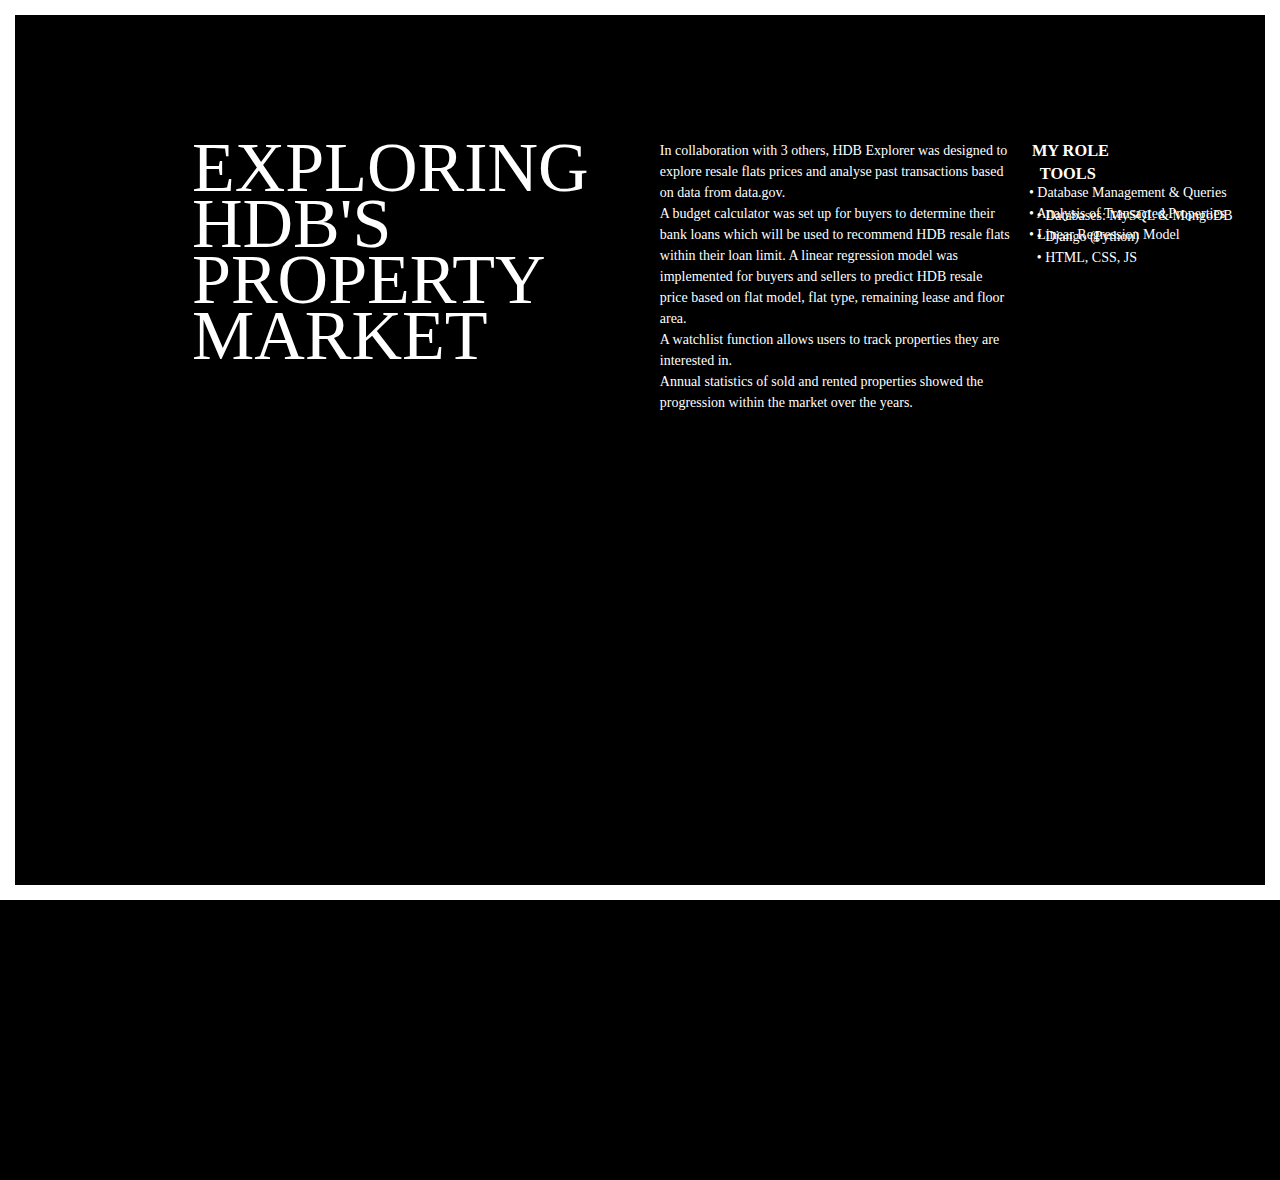
==== hdb-explorer.html @ de571469 "first project" ====
<html class="en" lang="en">

<head>
    <meta charset="utf-8">
    <title>Web Projects | HDB Explorer</title>
    <link rel="stylesheet" type="text/css" href="css/article.css" />
    <!-- <link href="//db.onlinewebfonts.com/c/63467b9cbd4a4d7eafb5e64946ecaa18?family=Maison+Neue" rel="stylesheet"
        type="text/css" />
    <link href="//db.onlinewebfonts.com/c/72c6d6dde263ab535d48874154051fd5?family=Bodoni" rel="stylesheet"
        type="text/css" /> -->
</head>

<body style="pointer-events: all;">
    <!-- <div> -->
    <div>
        <div class="border border--top"></div>
        <div class="border border--right"></div>
        <div class="border border--bottom"></div>
        <div class="border border--left"></div>
    </div>
    <div id="main-container">
        <section class="project">
            <div class="slider__slide" style="visibility: inherit; opacity: 1;">
                <div class="slide__content project__description">
                    <div class="slide__title" style="color:;">Exploring HDB's Property Market</div>

                    <div class="slide__text  slide__text--description ">

                        <div class="slide__description slide__text__column">In collaboration with 3 others, HDB Explorer
                            was designed to explore
                            resale flats prices and analyse past transactions based on data from data.gov. <br> A
                            budget calculator was set up for buyers to determine their bank loans which will be used
                            to recommend
                            HDB resale flats within their loan limit. A linear regression model was implemented for
                            buyers and sellers to predict HDB resale price based on flat model, flat type, remaining
                            lease and floor area. <br> A watchlist
                            function allows users to track properties they are interested in. <br> Annual statistics
                            of sold and rented properties showed the progression within the market over the
                            years.
                        </div>

                        <div class="slide__role slide__text__column">

                            <h3 class="slide__description-title">MY ROLE</h3>

                            <ul class="slide__description-list">
                                <li class="slide__description-list-el">Database Management &amp; Queries</li>
                                <li class="slide__description-list-el">Analysis of Transacted Properties</li>
                                <li class="slide__description-list-el">Linear Regression Model</li>
                            </ul>

                        </div>

                        <div class="slide__tools slide__text__column">
                            <h3 class="slide__description-title">TOOLS</h3>

                            <ul class="slide__description-list">
                                <li class="slide__description-list-el">
                                    Databases: MySQL &amp; MongoDB
                                </li>
                                <li class="slide__description-list-el">
                                    Django (Python)
                                </li>
                                <li class="slide__description-list-el">
                                    HTML, CSS, JS
                                </li>
                            </ul>
                        </div>

                    </div>
                </div>

            </div>
        </section>
    </div>
    <!-- </div> -->
    <!-- <script type="text/javascript" src="js/vendors.js"></script>
    <script type="text/javascript" src="js/article.js"></script> -->

</body>

</html>
---- css/article.css ----
@font-face {font-family: "Maison Neue";
    src: url("http://db.onlinewebfonts.com/t/63467b9cbd4a4d7eafb5e64946ecaa18.eot"); /* IE9*/
    src: url("http://db.onlinewebfonts.com/t/63467b9cbd4a4d7eafb5e64946ecaa18.eot?#iefix") format("embedded-opentype"), /* IE6-IE8 */
    url("http://db.onlinewebfonts.com/t/63467b9cbd4a4d7eafb5e64946ecaa18.woff2") format("woff2"), /* chrome firefox */
    url("http://db.onlinewebfonts.com/t/63467b9cbd4a4d7eafb5e64946ecaa18.woff") format("woff"), /* chrome firefox */
    url("http://db.onlinewebfonts.com/t/63467b9cbd4a4d7eafb5e64946ecaa18.ttf") format("truetype"), /* chrome firefox opera Safari, Android, iOS 4.2+*/
    url("http://db.onlinewebfonts.com/t/63467b9cbd4a4d7eafb5e64946ecaa18.svg#Maison Neue") format("svg"); /* iOS 4.1- */
}

@font-face {font-family: "Bodoni";
    src: url("http://db.onlinewebfonts.com/t/72c6d6dde263ab535d48874154051fd5.eot"); /* IE9*/
    src: url("http://db.onlinewebfonts.com/t/72c6d6dde263ab535d48874154051fd5.eot?#iefix") format("embedded-opentype"), /* IE6-IE8 */
    url("http://db.onlinewebfonts.com/t/72c6d6dde263ab535d48874154051fd5.woff2") format("woff2"), /* chrome firefox */
    url("http://db.onlinewebfonts.com/t/72c6d6dde263ab535d48874154051fd5.woff") format("woff"), /* chrome firefox */
    url("http://db.onlinewebfonts.com/t/72c6d6dde263ab535d48874154051fd5.ttf") format("truetype"), /* chrome firefox opera Safari, Android, iOS 4.2+*/
    url("http://db.onlinewebfonts.com/t/72c6d6dde263ab535d48874154051fd5.svg#Bodoni") format("svg"); /* iOS 4.1- */
}

html,
body {
    width: 100%;
    height: 100%;
    font-size: 100%;
    font-smoothing: antialiased;
    text-rendering: optimizeLegibility;
    -webkit-text-size-adjust: 100%;
    -ms-text-size-adjust: 100%;
    text-size-adjust: 100%;
    -moz-osx-font-smoothing: grayscale;
    -webkit-tap-highlight-color: transparent;
    -webkit-font-smoothing: antialiased;
    background-color:#000;
    overflow: auto;
}

section{
    width: 100%;
    height: 100%;
}

* {
    position: relative;
    padding: 0;
    margin: 0;
}

body {
    line-height: 1;
}

a {
    display: block;
    text-decoration: none;
    cursor: pointer
}

a:active {
    background-color: transparent;
    outline: 0 !important;
    -moz-outline-style: none !important
}

a:focus {
    outline: 0 !important;
    -moz-outline-style: none !important
}

a:hover,
a:active {
    outline: 0
}

a img {
    border: 0
}

:focus {
    outline: 0
}


ol,
ul,
li {
    display: block;
    list-style: none;
    -webkit-margin-before: 0;
    -webkit-margin-after: 0;
    -webkit-margin-start: 0;
    -webkit-margin-end: 0;
    -webkit-padding-start: 0
}

table {
    border-collapse: collapse;
    border-spacing: 0
}

strong,
em,
p {
    display: inline-block
}

.mono,
header,
footer,
.slide__text,
.slide__scroll-info,
.projects__paragraph,
.video-player__caption {
    font-family: "Maison Neue"
}

.serif,
.title,
.slide__title,
.projects__title__main {
    font-family: "Bodoni Book"
}


.title,
.slide__title {
    text-transform: uppercase
}


#main-container {
    width: 100%;
    height: 120%;
    z-index: 1;
}

.border {
    position: fixed;
    background: #fff;
    z-index: 1001;
    transition: -webkit-transform 1.2s cubic-bezier(0.19, 1, 0.22, 1) 1.2s;
    transition: transform 1.2s cubic-bezier(0.19, 1, 0.22, 1) 1.2s;
    -webkit-transform: scale(1);
    -ms-transform: scale(1);
    transform: scale(1)
}

.border--top,
.border--bottom {
    left: 0;
    width: 100%;
    height: 15px
}


.border--left,
.border--right {
    top: 0;
    width: 15px;
    height: 100%
}


.border--top {
    top: 0;
    -webkit-transform-origin: top;
    -ms-transform-origin: top;
    transform-origin: top
}

.border--bottom {
    bottom: 0;
    -webkit-transform-origin: bottom;
    -ms-transform-origin: bottom;
    transform-origin: bottom
}

.border--left {
    left: 0;
    -webkit-transform-origin: left;
    -ms-transform-origin: left;
    transform-origin: left
}

.border--right {
    right: 0;
    -webkit-transform-origin: right;
    -ms-transform-origin: right;
    transform-origin: right
}


/* .slider__slide {
    display: -webkit-flex;
    display: -ms-flexbox;
    display: flex;
    -webkit-justify-content: center;
    -ms-flex-pack: center;
    justify-content: center;
    -webkit-align-items: center;
    -ms-flex-align: center;
    align-items: center;
    left: -100px;
} */

.slide__content {
    color: #fff;
    text-align: center;
        display: -webkit-flex;
    display: -ms-flexbox;
    display: flex;
    -webkit-justify-content: center;
    -ms-flex-pack: center;
    justify-content: center;
    -webkit-align-items: center;
    -ms-flex-align: center;
    align-items: center;
    left: 15%;
}



.slide__title {
    font-size: 70px;
    line-height: .8em;
    top:40;
    position: absolute;
    left: 0px;
    width: 50px;
}

.slide__subtitle {
    font-size: 74px;
    line-height: .8em
}

.slide__text {
    margin-top: 40px;
    font-size: 14px;
    line-height: 1.4em;
    /* width: 1000px; */
    left: 440px;
}


/* .slide__text--description{
    width: 1000px;
} */
/* .slide__description{
    width: 80px;
} */

.slide__description-title {
    margin-bottom: 21px
}

/* .slide__description-title:after {
    content: ' _'
} */

.slide__description-list {
    margin-left: -3px
}

.slide__description-list-el:before {
    content: '\2022  '
}

.slide__description-list-el .slide__credit {
    transition: opacity 850ms cubic-bezier(0.55, 0, 0.1, 1);
    border-bottom: 0 !important
}

.slide__description-list-el .slide__credit--no-link {
    pointer-events: none
}

.slide__description-list-el .slide__credit:hover {
    opacity: .5;
    transition: opacity 650ms cubic-bezier(0.55, 0, 0.1, 1)
}

.slide__tools{
    top: -250px;
    left: 380px;
}

.slide__row {
    margin-top: 50px
}

.slide__logo-award {
    display: inline-block;
    margin-right: 5px;
    transition: opacity cubic-bezier(0.55, 0, 0.1, 1) 0.3s
}

.slide__logo-award svg {
    height: 20px;
    max-width: 65px;
    fill: #fff
}

.slide__logo-award:hover {
    opacity: .7
}

.slide__logo-award+.slide__button-view {
    margin-left: 50px
}

.slide__button-view {
    display: inline-block;
    padding-left: 100px;
    font-size: 20px;
    color: #fff;
    text-transform: lowercase;
    transition: -webkit-transform cubic-bezier(0.55, 0, 0.1, 1) 0.5s;
    transition: transform cubic-bezier(0.55, 0, 0.1, 1) 0.5s
}

.slide__button-view:active,
.slide__button-view:focus,
.slide__button-view:visited {
    color: #fff
}

.slide__button-view span {
    position: absolute;
    bottom: 8px;
    left: 0;
    width: 90px;
    height: 1px;
    background: #fff;
    content: '';
    -webkit-transform-origin: right;
    -ms-transform-origin: right;
    transform-origin: right;
    transition: -webkit-transform cubic-bezier(0.55, 0, 0.1, 1) 0.5s;
    transition: transform cubic-bezier(0.55, 0, 0.1, 1) 0.5s;
    -webkit-transform: scaleX(1) translate3d(0, 0, 0);
    transform: scaleX(1) translate3d(0, 0, 0)
}

.slide__button-view:hover {
    -webkit-transform: translate3d(20px, 0, 0);
    transform: translate3d(20px, 0, 0)
}

.slide__button-view:hover span {
    -webkit-transform: scaleX(0.5) translate3d(0, 0, 0);
    transform: scaleX(0.5) translate3d(0, 0, 0)
}


.project__description
{
    max-width: 62.5%;
    transition: -webkit-transform 2s cubic-bezier(0.19, 1, 0.22, 1), opacity 1s cubic-bezier(0.19, 1, 0.22, 1);
    transition: transform 2s cubic-bezier(0.19, 1, 0.22, 1), opacity 1s cubic-bezier(0.19, 1, 0.22, 1);
    transition-delay: 0.3s;
    text-align: left;
    margin-top: 100px;
}

.project__description .slide__title {
    width: 50%
}

.project__description .slide__text__column {
    display: inline-block;
    margin-right: 2.5%;
    line-height: 1.5em;
    vertical-align: top
}

.project__description .slide__text__column:first-child {
    width: 350px
}

.project__description .slide__text__column a {
    display: inline;
    color: #fff;
    border-bottom: 1px solid rgba(255, 255, 255, 0.6);
    transition: opacity 650ms cubic-bezier(0.55, 0, 0.1, 1)
}

.project__description .slide__text__column a:hover {
    opacity: .5
}
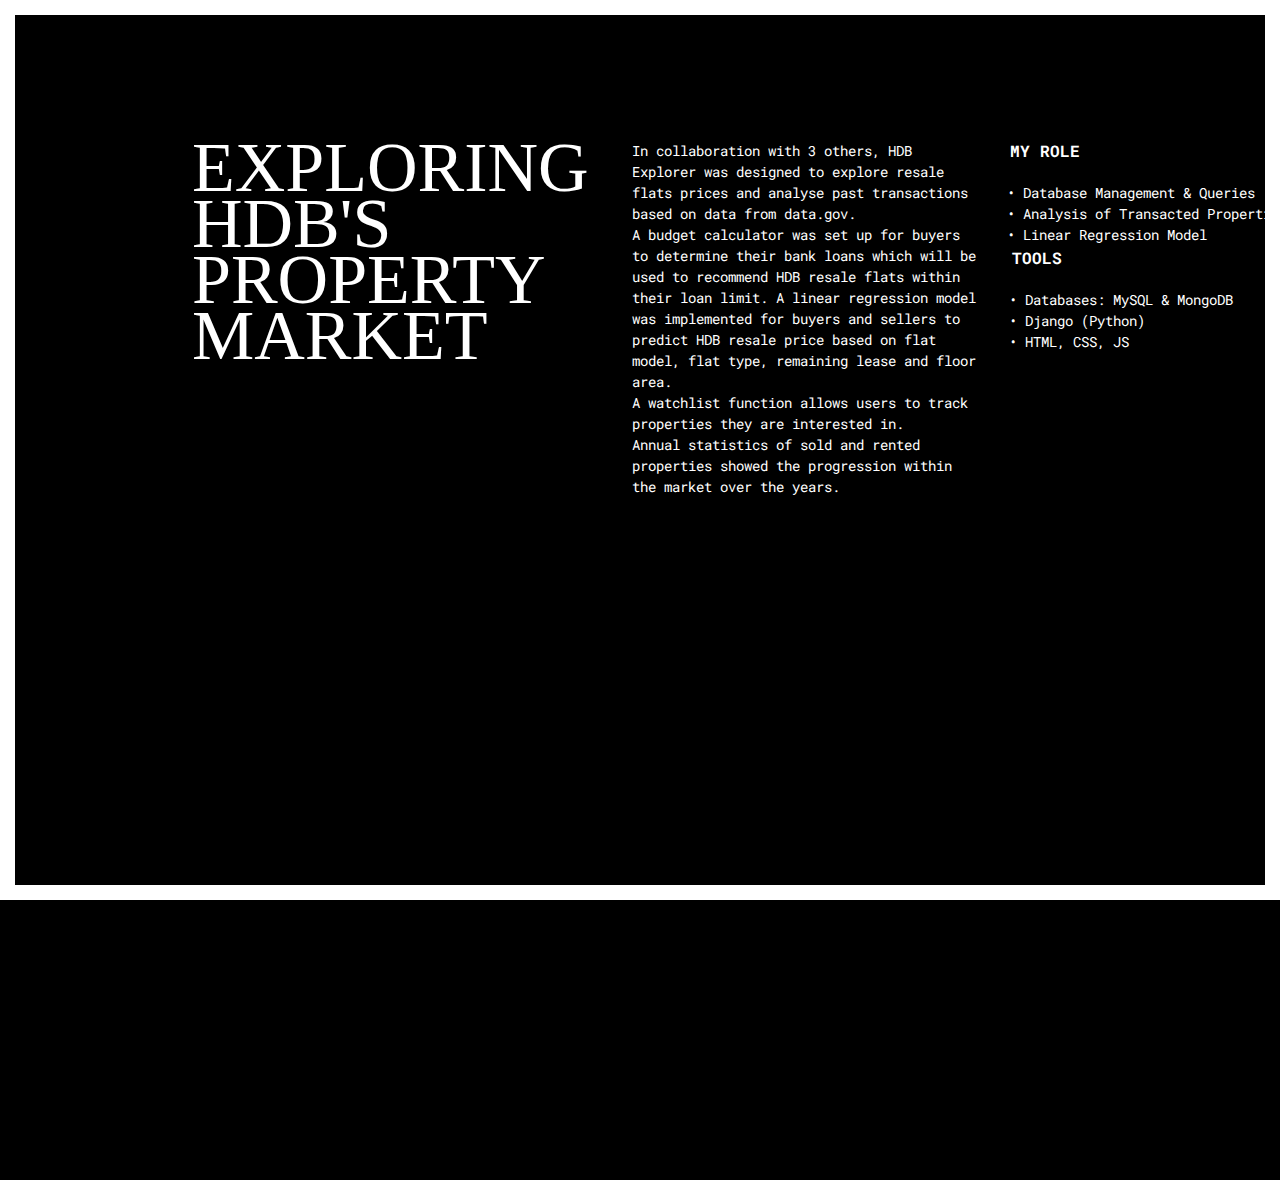
==== commit 41aef6cc: "font change" ====
--- a/hdb-explorer.html
+++ b/hdb-explorer.html
@@ -8,6 +8,7 @@
         type="text/css" />
     <link href="//db.onlinewebfonts.com/c/72c6d6dde263ab535d48874154051fd5?family=Bodoni" rel="stylesheet"
         type="text/css" /> -->
+        <link href='https://fonts.googleapis.com/css?family=Roboto Mono' rel='stylesheet'>
 </head>
 
 <body style="pointer-events: all;">
--- a/css/article.css
+++ b/css/article.css
@@ -109,7 +109,8 @@
 .slide__scroll-info,
 .projects__paragraph,
 .video-player__caption {
-    font-family: "Maison Neue"
+    /* font-family: "Maison Neue" */
+    font-family: 'Roboto Mono';
 }
 
 .serif,
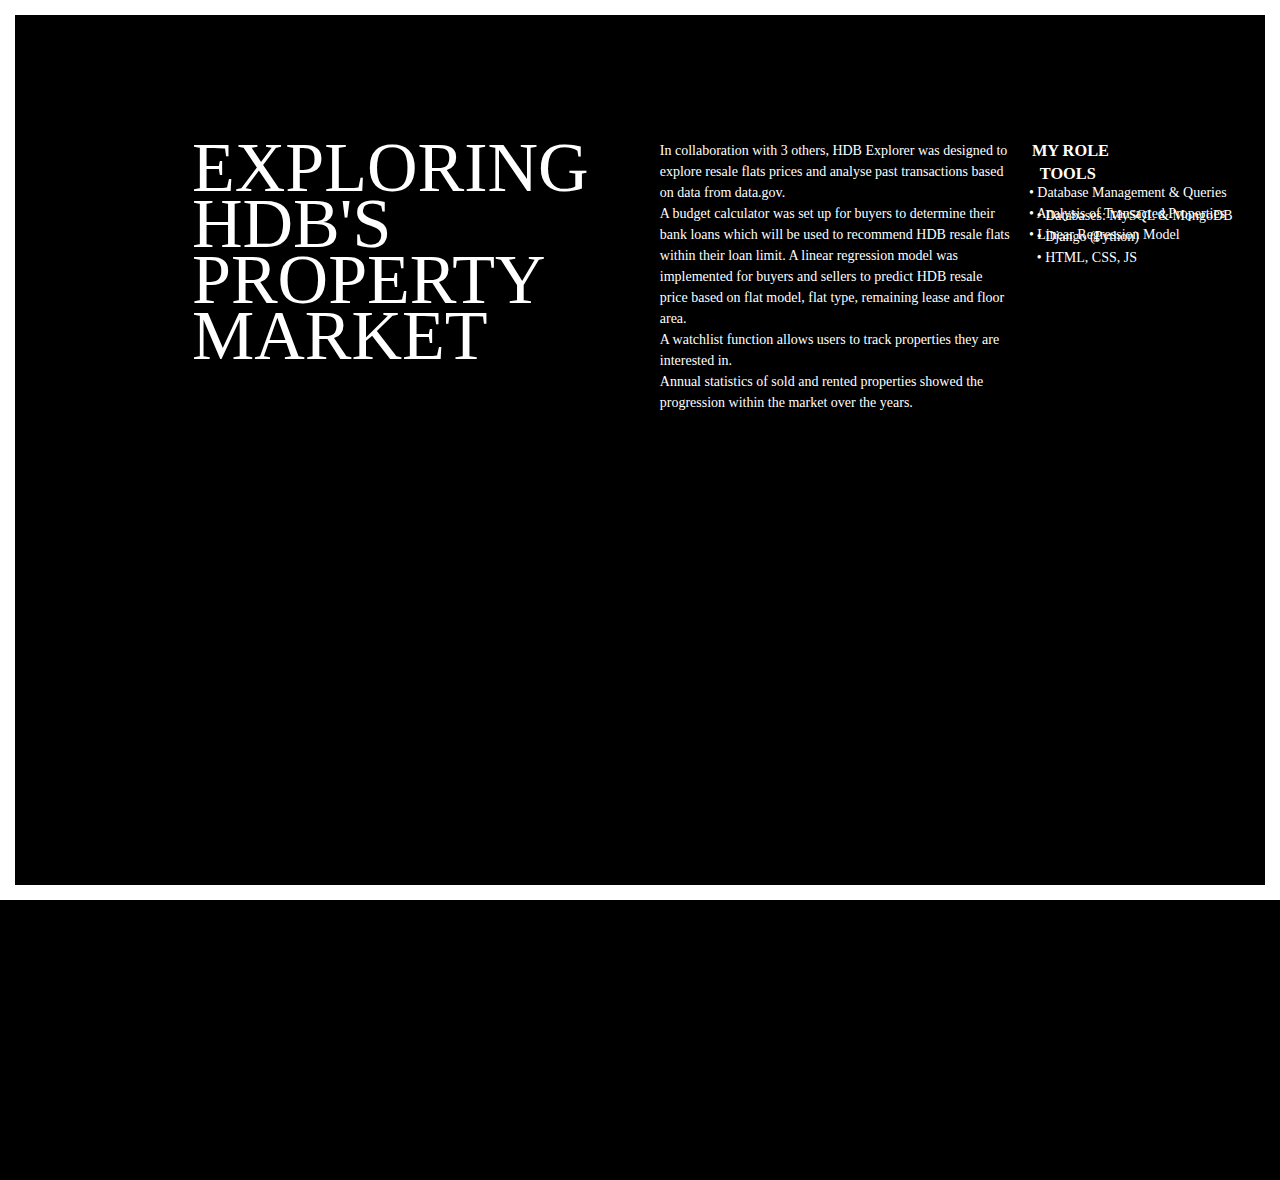
==== commit 0b9c7578: "im not sure why it's not working..." ====
--- a/hdb-explorer.html
+++ b/hdb-explorer.html
@@ -4,9 +4,9 @@
     <meta charset="utf-8">
     <title>Web Projects | HDB Explorer</title>
     <link rel="stylesheet" type="text/css" href="css/article.css" />
-    <!-- <link href="//db.onlinewebfonts.com/c/63467b9cbd4a4d7eafb5e64946ecaa18?family=Maison+Neue" rel="stylesheet"
-        type="text/css" />
-    <link href="//db.onlinewebfonts.com/c/72c6d6dde263ab535d48874154051fd5?family=Bodoni" rel="stylesheet"
+<!-- <link href="//db.onlinewebfonts.com/c/63467b9cbd4a4d7eafb5e64946ecaa18?family=Maison+Neue" rel="stylesheet"
+    type="text/css" /> -->
+    <!-- <link href="//db.onlinewebfonts.com/c/72c6d6dde263ab535d48874154051fd5?family=Bodoni" rel="stylesheet"
         type="text/css" /> -->
         <link href='https://fonts.googleapis.com/css?family=Roboto Mono' rel='stylesheet'>
 </head>
--- a/css/article.css
+++ b/css/article.css
@@ -109,8 +109,8 @@
 .slide__scroll-info,
 .projects__paragraph,
 .video-player__caption {
-    /* font-family: "Maison Neue" */
-    font-family: 'Roboto Mono';
+    font-family: "Maison Neue"
+    /* font-family: 'Roboto Mono'; */
 }
 
 .serif,
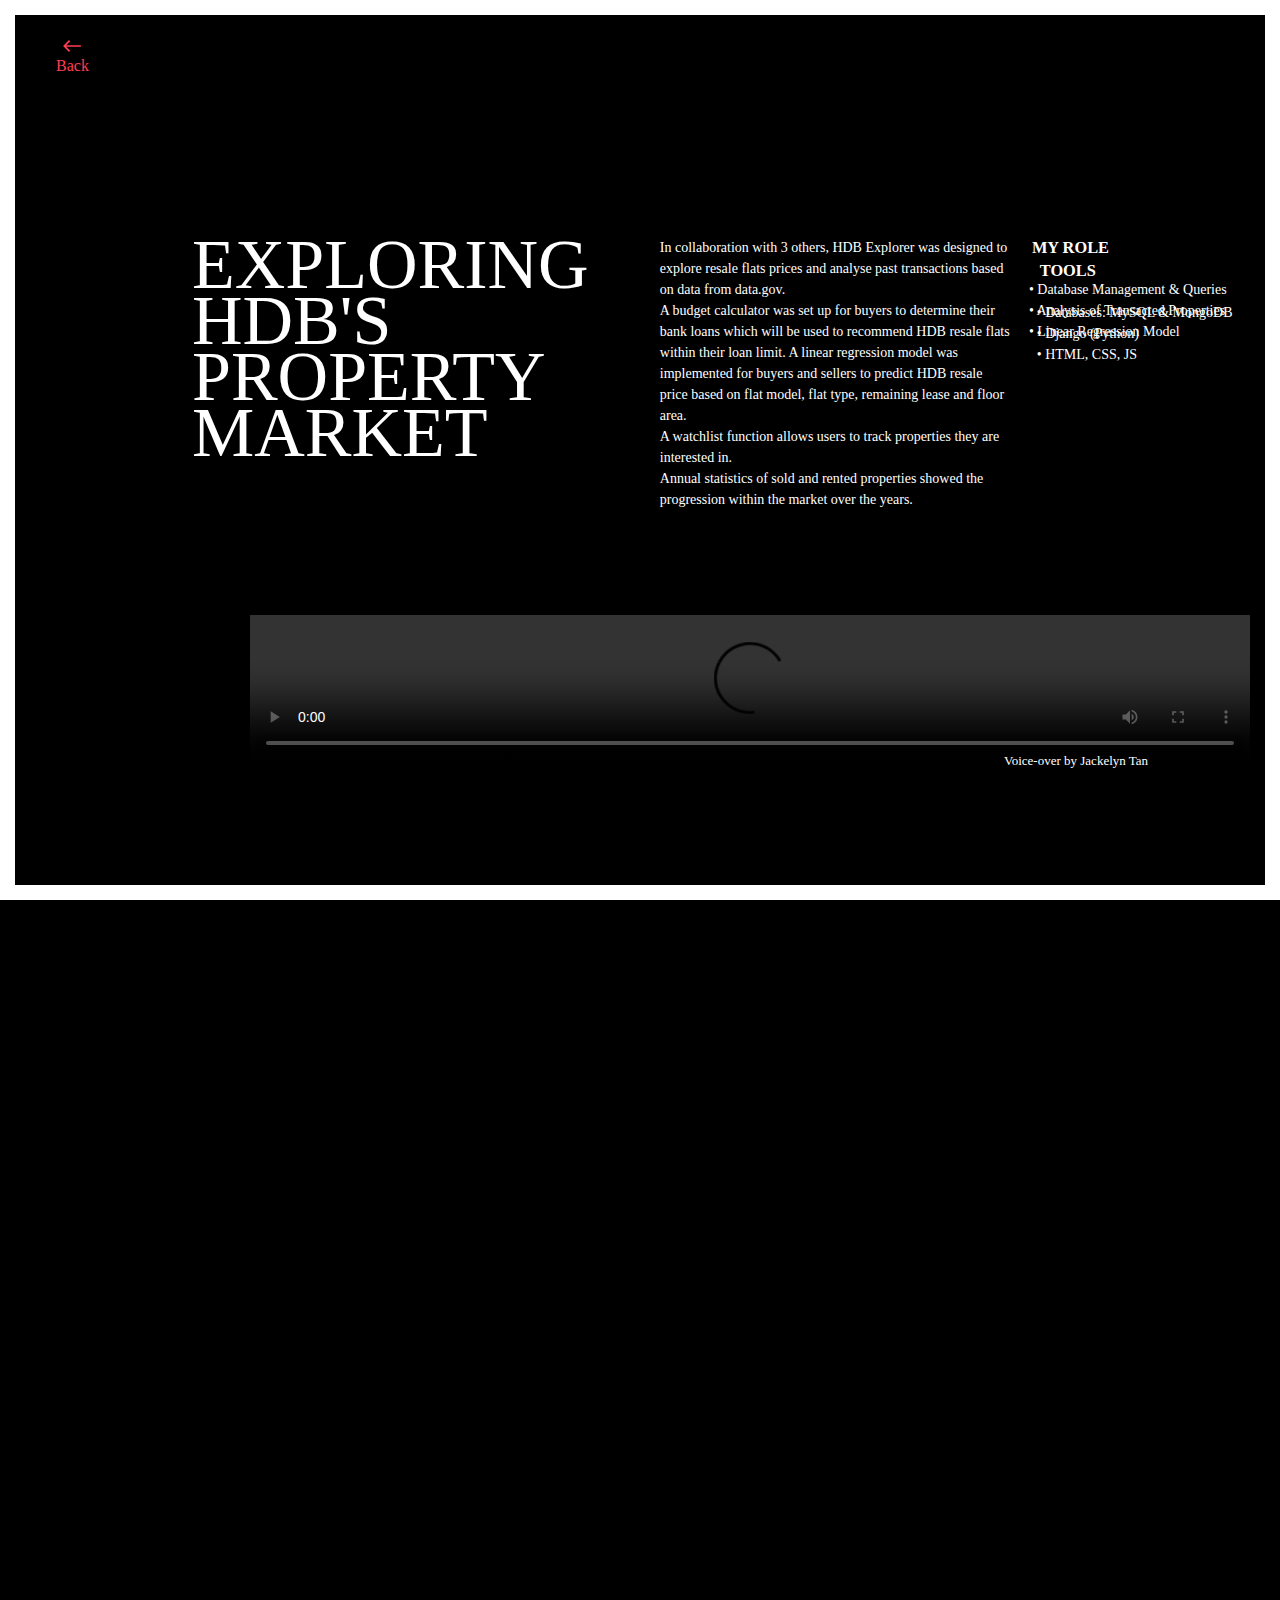
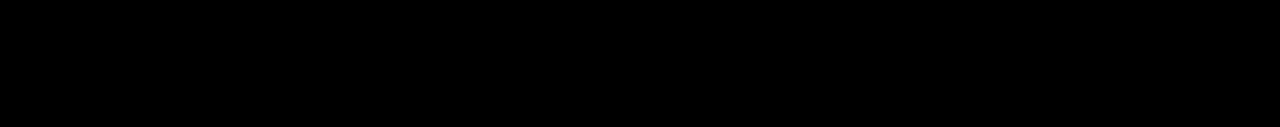
==== commit 16d82253: "hdb done" ====
--- a/hdb-explorer.html
+++ b/hdb-explorer.html
@@ -4,15 +4,24 @@
     <meta charset="utf-8">
     <title>Web Projects | HDB Explorer</title>
     <link rel="stylesheet" type="text/css" href="css/article.css" />
-<!-- <link href="//db.onlinewebfonts.com/c/63467b9cbd4a4d7eafb5e64946ecaa18?family=Maison+Neue" rel="stylesheet"
-    type="text/css" /> -->
-    <!-- <link href="//db.onlinewebfonts.com/c/72c6d6dde263ab535d48874154051fd5?family=Bodoni" rel="stylesheet"
-        type="text/css" /> -->
-        <link href='https://fonts.googleapis.com/css?family=Roboto Mono' rel='stylesheet'>
 </head>
 
 <body style="pointer-events: all;">
-    <!-- <div> -->
+    <svg class="hidden">
+        <symbol id="icon-arrow" viewBox="0 0 24 24">
+            <title>arrow</title>
+            <polygon points="6.3,12.8 20.9,12.8 20.9,11.2 6.3,11.2 10.2,7.2 9,6 3.1,12 9,18 10.2,16.8 " />
+        </symbol>
+    </svg>
+
+    <header class="codrops-header">
+        <div class="codrops-links">
+            <a class="codrops-icon codrops-icon--prev" href="projects.html"
+                title="Projects"><svg class="icon icon--arrow">
+                    <use xlink:href="#icon-arrow"></use>
+                </svg>Back</a>
+        </div>
+    </header>
     <div>
         <div class="border border--top"></div>
         <div class="border border--right"></div>
@@ -70,14 +79,15 @@
 
                     </div>
                 </div>
-
+                <video width="1000" controls>
+                    <source src="hdb-video.mp4" type="video/mp4">
+                    Your browser does not support HTML video.
+                </video>
+                <span class="video-caption">Voice-over by Jackelyn Tan</span>
             </div>
         </section>
+
     </div>
-    <!-- </div> -->
-    <!-- <script type="text/javascript" src="js/vendors.js"></script>
-    <script type="text/javascript" src="js/article.js"></script> -->
-
 </body>
 
 </html>--- a/css/article.css
+++ b/css/article.css
@@ -1,23 +1,28 @@
-@font-face {font-family: "Maison Neue";
-    src: url("http://db.onlinewebfonts.com/t/63467b9cbd4a4d7eafb5e64946ecaa18.eot"); /* IE9*/
-    src: url("http://db.onlinewebfonts.com/t/63467b9cbd4a4d7eafb5e64946ecaa18.eot?#iefix") format("embedded-opentype"), /* IE6-IE8 */
-    url("http://db.onlinewebfonts.com/t/63467b9cbd4a4d7eafb5e64946ecaa18.woff2") format("woff2"), /* chrome firefox */
-    url("http://db.onlinewebfonts.com/t/63467b9cbd4a4d7eafb5e64946ecaa18.woff") format("woff"), /* chrome firefox */
-    url("http://db.onlinewebfonts.com/t/63467b9cbd4a4d7eafb5e64946ecaa18.ttf") format("truetype"), /* chrome firefox opera Safari, Android, iOS 4.2+*/
-    url("http://db.onlinewebfonts.com/t/63467b9cbd4a4d7eafb5e64946ecaa18.svg#Maison Neue") format("svg"); /* iOS 4.1- */
-}
-
-@font-face {font-family: "Bodoni";
-    src: url("http://db.onlinewebfonts.com/t/72c6d6dde263ab535d48874154051fd5.eot"); /* IE9*/
-    src: url("http://db.onlinewebfonts.com/t/72c6d6dde263ab535d48874154051fd5.eot?#iefix") format("embedded-opentype"), /* IE6-IE8 */
-    url("http://db.onlinewebfonts.com/t/72c6d6dde263ab535d48874154051fd5.woff2") format("woff2"), /* chrome firefox */
-    url("http://db.onlinewebfonts.com/t/72c6d6dde263ab535d48874154051fd5.woff") format("woff"), /* chrome firefox */
-    url("http://db.onlinewebfonts.com/t/72c6d6dde263ab535d48874154051fd5.ttf") format("truetype"), /* chrome firefox opera Safari, Android, iOS 4.2+*/
-    url("http://db.onlinewebfonts.com/t/72c6d6dde263ab535d48874154051fd5.svg#Bodoni") format("svg"); /* iOS 4.1- */
-}
-
-html,
-body {
+@font-face {
+    font-family: "Maison Neue";
+    src: url("https://db.onlinewebfonts.com/t/63467b9cbd4a4d7eafb5e64946ecaa18.eot");
+    /* IE9*/
+    src: url("https://db.onlinewebfonts.com/t/63467b9cbd4a4d7eafb5e64946ecaa18.eot?#iefix") format("embedded-opentype"), /* IE6-IE8 */
+    url("https://db.onlinewebfonts.com/t/63467b9cbd4a4d7eafb5e64946ecaa18.woff2") format("woff2"), /* chrome firefox */
+    url("https://db.onlinewebfonts.com/t/63467b9cbd4a4d7eafb5e64946ecaa18.woff") format("woff"), /* chrome firefox */
+    url("https://db.onlinewebfonts.com/t/63467b9cbd4a4d7eafb5e64946ecaa18.ttf") format("truetype"), /* chrome firefox opera Safari, Android, iOS 4.2+*/
+    url("https://db.onlinewebfonts.com/t/63467b9cbd4a4d7eafb5e64946ecaa18.svg#Maison Neue") format("svg");
+    /* iOS 4.1- */
+}
+
+@font-face {
+    font-family: "Bodoni";
+    src: url("https://db.onlinewebfonts.com/t/72c6d6dde263ab535d48874154051fd5.eot");
+    /* IE9*/
+    src: url("https://db.onlinewebfonts.com/t/72c6d6dde263ab535d48874154051fd5.eot?#iefix") format("embedded-opentype"), /* IE6-IE8 */
+    url("https://db.onlinewebfonts.com/t/72c6d6dde263ab535d48874154051fd5.woff2") format("woff2"), /* chrome firefox */
+    url("https://db.onlinewebfonts.com/t/72c6d6dde263ab535d48874154051fd5.woff") format("woff"), /* chrome firefox */
+    url("https://db.onlinewebfonts.com/t/72c6d6dde263ab535d48874154051fd5.ttf") format("truetype"), /* chrome firefox opera Safari, Android, iOS 4.2+*/
+    url("https://db.onlinewebfonts.com/t/72c6d6dde263ab535d48874154051fd5.svg#Bodoni") format("svg");
+    /* iOS 4.1- */
+}
+
+html, body {
     width: 100%;
     height: 100%;
     font-size: 100%;
@@ -29,11 +34,11 @@
     -moz-osx-font-smoothing: grayscale;
     -webkit-tap-highlight-color: transparent;
     -webkit-font-smoothing: antialiased;
-    background-color:#000;
+    background-color: #000;
     overflow: auto;
 }
 
-section{
+section {
     width: 100%;
     height: 100%;
 }
@@ -65,8 +70,7 @@
     -moz-outline-style: none !important
 }
 
-a:hover,
-a:active {
+a:hover, a:active {
     outline: 0
 }
 
@@ -78,10 +82,7 @@
     outline: 0
 }
 
-
-ol,
-ul,
-li {
+ol, ul, li {
     display: block;
     list-style: none;
     -webkit-margin-before: 0;
@@ -96,40 +97,26 @@
     border-spacing: 0
 }
 
-strong,
-em,
-p {
+strong, em, p {
     display: inline-block
 }
 
-.mono,
-header,
-footer,
-.slide__text,
-.slide__scroll-info,
-.projects__paragraph,
-.video-player__caption {
+.mono, header, footer, .slide__text, .slide__scroll-info, .projects__paragraph, .video-player__caption {
     font-family: "Maison Neue"
     /* font-family: 'Roboto Mono'; */
 }
 
-.serif,
-.title,
-.slide__title,
-.projects__title__main {
+.serif, .title, .slide__title, .projects__title__main {
     font-family: "Bodoni Book"
 }
 
-
-.title,
-.slide__title {
+.title, .slide__title {
     text-transform: uppercase
 }
-
 
 #main-container {
     width: 100%;
-    height: 120%;
+    height: 170%;
     z-index: 1;
 }
 
@@ -144,21 +131,17 @@
     transform: scale(1)
 }
 
-.border--top,
-.border--bottom {
+.border--top, .border--bottom {
     left: 0;
     width: 100%;
     height: 15px
 }
 
-
-.border--left,
-.border--right {
+.border--left, .border--right {
     top: 0;
     width: 15px;
     height: 100%
 }
-
 
 .border--top {
     top: 0;
@@ -187,7 +170,6 @@
     -ms-transform-origin: right;
     transform-origin: right
 }
-
 
 /* .slider__slide {
     display: -webkit-flex;
@@ -205,7 +187,7 @@
 .slide__content {
     color: #fff;
     text-align: center;
-        display: -webkit-flex;
+    display: -webkit-flex;
     display: -ms-flexbox;
     display: flex;
     -webkit-justify-content: center;
@@ -217,12 +199,10 @@
     left: 15%;
 }
 
-
-
 .slide__title {
     font-size: 70px;
     line-height: .8em;
-    top:40;
+    top: 40;
     position: absolute;
     left: 0px;
     width: 50px;
@@ -241,16 +221,16 @@
     left: 440px;
 }
 
-
 /* .slide__text--description{
     width: 1000px;
 } */
+
 /* .slide__description{
     width: 80px;
 } */
 
 .slide__description-title {
-    margin-bottom: 21px
+    margin-bottom: 21px;
 }
 
 /* .slide__description-title:after {
@@ -279,7 +259,7 @@
     transition: opacity 650ms cubic-bezier(0.55, 0, 0.1, 1)
 }
 
-.slide__tools{
+.slide__tools {
     top: -250px;
     left: 380px;
 }
@@ -318,9 +298,7 @@
     transition: transform cubic-bezier(0.55, 0, 0.1, 1) 0.5s
 }
 
-.slide__button-view:active,
-.slide__button-view:focus,
-.slide__button-view:visited {
+.slide__button-view:active, .slide__button-view:focus, .slide__button-view:visited {
     color: #fff
 }
 
@@ -351,15 +329,13 @@
     transform: scaleX(0.5) translate3d(0, 0, 0)
 }
 
-
-.project__description
-{
+.project__description {
     max-width: 62.5%;
     transition: -webkit-transform 2s cubic-bezier(0.19, 1, 0.22, 1), opacity 1s cubic-bezier(0.19, 1, 0.22, 1);
     transition: transform 2s cubic-bezier(0.19, 1, 0.22, 1), opacity 1s cubic-bezier(0.19, 1, 0.22, 1);
     transition-delay: 0.3s;
     text-align: left;
-    margin-top: 100px;
+    margin-top: 50px;
 }
 
 .project__description .slide__title {
@@ -388,4 +364,84 @@
     opacity: .5
 }
 
-
+/* video */
+
+video {
+    left: 250px;
+}
+
+.video-caption {
+    color: #fff;
+    font-family: "Maison Neue";
+    font-size: small;
+    text-align: left;
+}
+
+/* back */
+
+.hidden {
+    position: absolute;
+    overflow: hidden;
+    width: 0;
+    height: 0;
+    pointer-events: none;
+}
+
+.codrops-icon {
+    text-decoration: none;
+    color: #ff3d53;
+    outline: none;
+    transition: color 0.2s;
+}
+
+.codrops-icon:hover, .codrops-icon:focus {
+    color: #fff;
+}
+
+.codrops-header {
+    display: flex;
+    flex-direction: row;
+    flex-wrap: wrap;
+    align-items: center;
+    width: 100%;
+    padding: 1.5em 3.5em 4em;
+    text-align: left;
+}
+
+.codrops-links {
+    position: relative;
+    display: flex;
+    justify-content: center;
+    text-align: center;
+    white-space: nowrap;
+}
+
+.codrops-links::after {
+    /* content: ''; */
+    position: absolute;
+    top: 20%;
+    left: 50%;
+    width: 1px;
+    height: 60%;
+    background: #b0adad;
+    /* transform: rotate3d(0, 0, 1, 22.5deg); */
+}
+
+.codrops-icon {
+    display: inline-block;
+    margin: 0.25em 0 0.25em 0.25em;
+    padding: 0.35em 0 0.35em 0.35em;
+}
+
+.codrops-icon:first-child {
+    margin: 0.25em 0.25em 0.25em 0;
+    padding: 0.35em 0.35em 0.35em 0;
+}
+
+.icon {
+    display: block;
+    width: 1.5em;
+    height: 1.5em;
+    margin: 0 auto;
+    fill: currentColor;
+}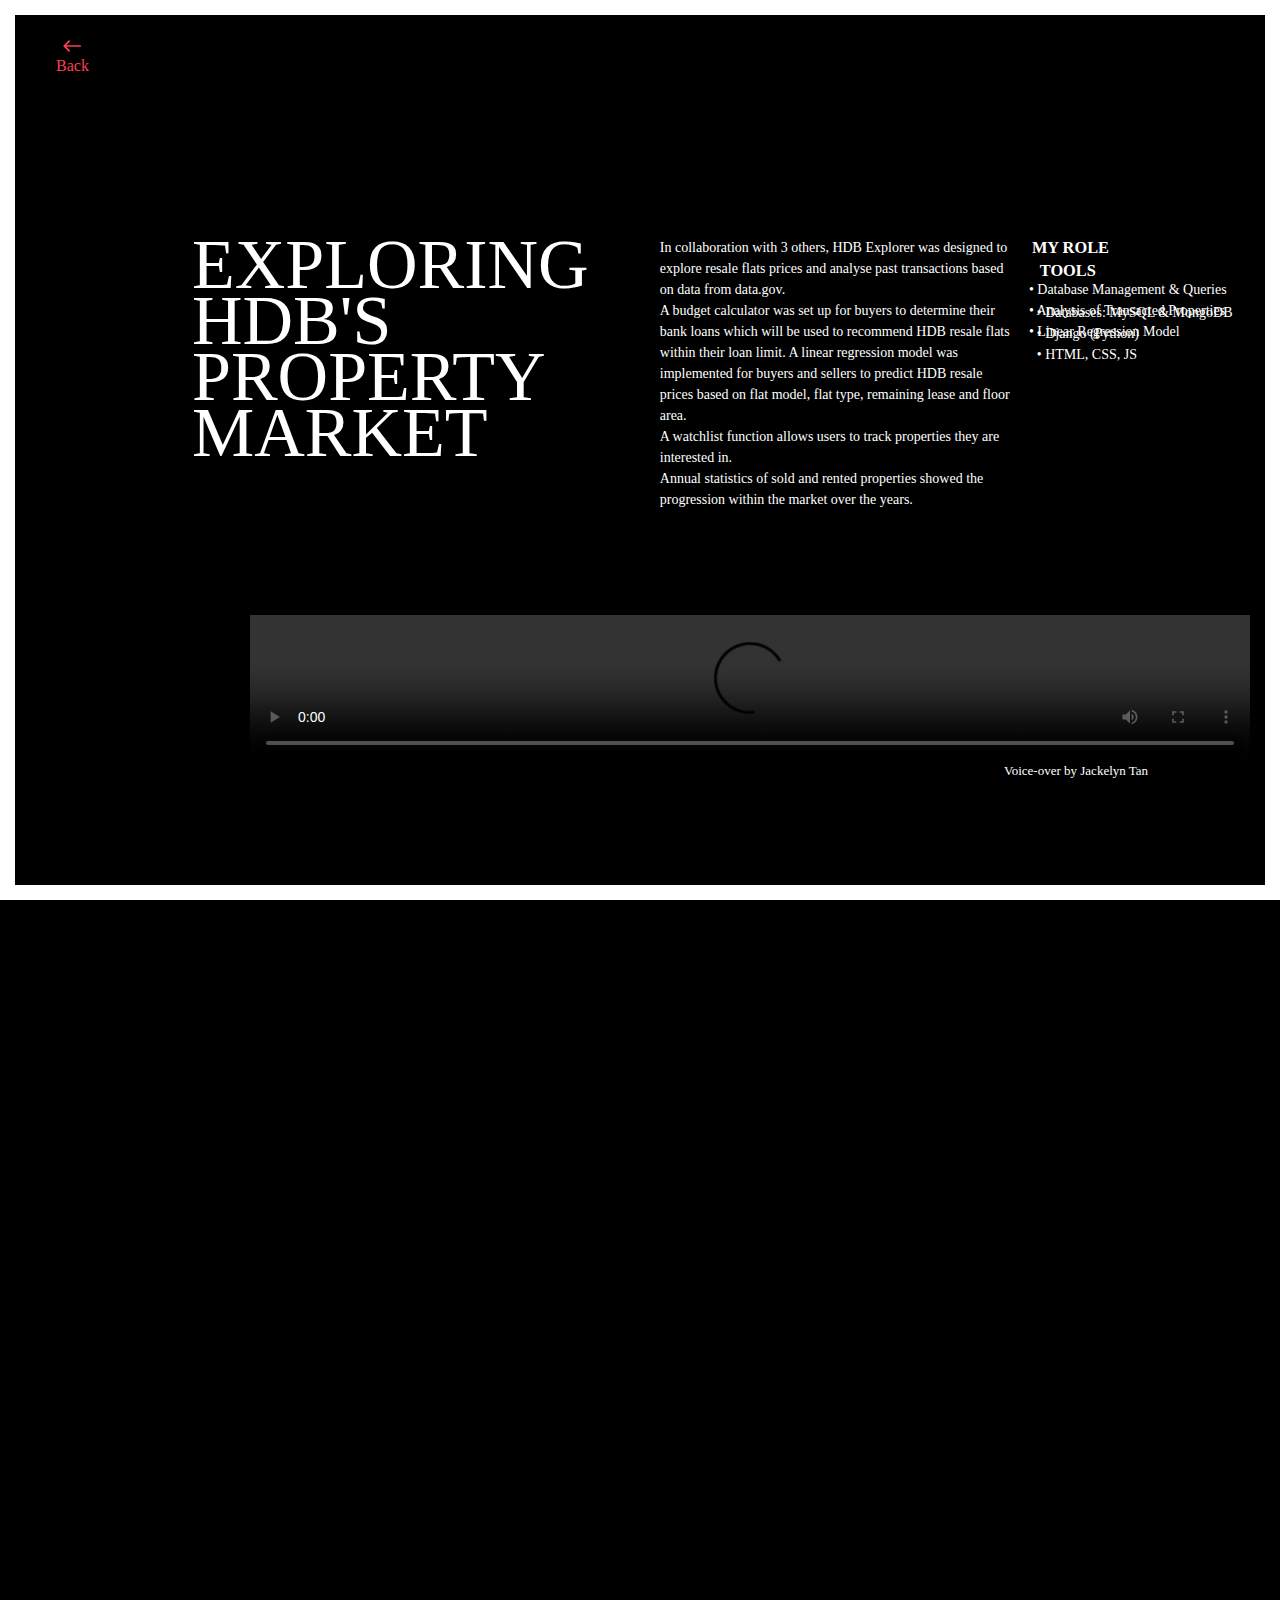
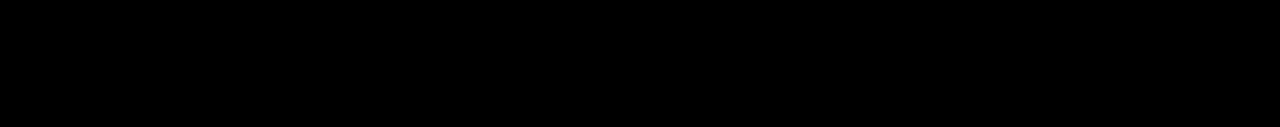
==== commit 092efc84: "projects semi done" ====
--- a/hdb-explorer.html
+++ b/hdb-explorer.html
@@ -2,7 +2,7 @@
 
 <head>
     <meta charset="utf-8">
-    <title>Web Projects | HDB Explorer</title>
+    <title>Projects | HDB Explorer</title>
     <link rel="stylesheet" type="text/css" href="css/article.css" />
 </head>
 
@@ -42,7 +42,7 @@
                             budget calculator was set up for buyers to determine their bank loans which will be used
                             to recommend
                             HDB resale flats within their loan limit. A linear regression model was implemented for
-                            buyers and sellers to predict HDB resale price based on flat model, flat type, remaining
+                            buyers and sellers to predict HDB resale prices based on flat model, flat type, remaining
                             lease and floor area. <br> A watchlist
                             function allows users to track properties they are interested in. <br> Annual statistics
                             of sold and rented properties showed the progression within the market over the
@@ -80,7 +80,7 @@
                     </div>
                 </div>
                 <video width="1000" controls>
-                    <source src="hdb-video.mp4" type="video/mp4">
+                    <source src="video/hdb-video.mp4" type="video/mp4">
                     Your browser does not support HTML video.
                 </video>
                 <span class="video-caption">Voice-over by Jackelyn Tan</span>
--- a/css/article.css
+++ b/css/article.css
@@ -375,6 +375,7 @@
     font-family: "Maison Neue";
     font-size: small;
     text-align: left;
+    top: 10px;
 }
 
 /* back */
@@ -444,4 +445,119 @@
     height: 1.5em;
     margin: 0 auto;
     fill: currentColor;
+}
+
+/* slideshow */
+
+/* Slideshow container */
+
+.slideshow-container {
+    max-width: 1000px;
+    position: relative;
+    margin: auto;
+}
+
+/* Hide the images by default */
+
+.mySlides {
+    display: none;
+}
+
+/* Next & previous buttons */
+
+.prev, .next {
+    cursor: pointer;
+    position: absolute;
+    top: 50%;
+    width: auto;
+    margin-top: -22px;
+    padding: 16px;
+    color: white;
+    font-weight: bold;
+    font-size: 18px;
+    transition: 0.6s ease;
+    border-radius: 0 3px 3px 0;
+    user-select: none;
+}
+
+/* Position the "next button" to the right */
+
+.next {
+    right: 0;
+    border-radius: 3px 0 0 3px;
+}
+
+/* On hover, add a black background color with a little bit see-through */
+
+.prev:hover, .next:hover {
+    background-color: rgba(0, 0, 0, 0.8);
+}
+
+/* Caption text */
+
+.text {
+    color: #f2f2f2;
+    font-size: 15px;
+    padding: 8px 12px;
+    position: absolute;
+    bottom: -50px;
+    width: 100%;
+    text-align: center;
+    font-family: "Maison Neue";
+}
+
+/* Number text (1/3 etc) */
+
+.numbertext {
+    color: #f2f2f2;
+    font-size: 12px;
+    padding: 8px 12px;
+    position: absolute;
+    top: -30px;
+    font-family: "Maison Neue";
+}
+
+/* The dots/bullets/indicators */
+
+.dot {
+    cursor: pointer;
+    height: 15px;
+    width: 15px;
+    margin: 0 2px;
+    background-color: #bbb;
+    border-radius: 50%;
+    display: inline-block;
+    transition: background-color 0.6s ease;
+    top: 50px;
+}
+
+.active, .dot:hover {
+    background-color: #717171;
+}
+
+/* Fading animation */
+
+.fade {
+    -webkit-animation-name: fade;
+    -webkit-animation-duration: 1.5s;
+    animation-name: fade;
+    animation-duration: 1.5s;
+}
+
+@-webkit-keyframes fade {
+    from {
+        opacity: .4
+    }
+    to {
+        opacity: 1
+    }
+}
+
+@keyframes fade {
+    from {
+        opacity: .4
+    }
+    to {
+        opacity: 1
+    }
 }